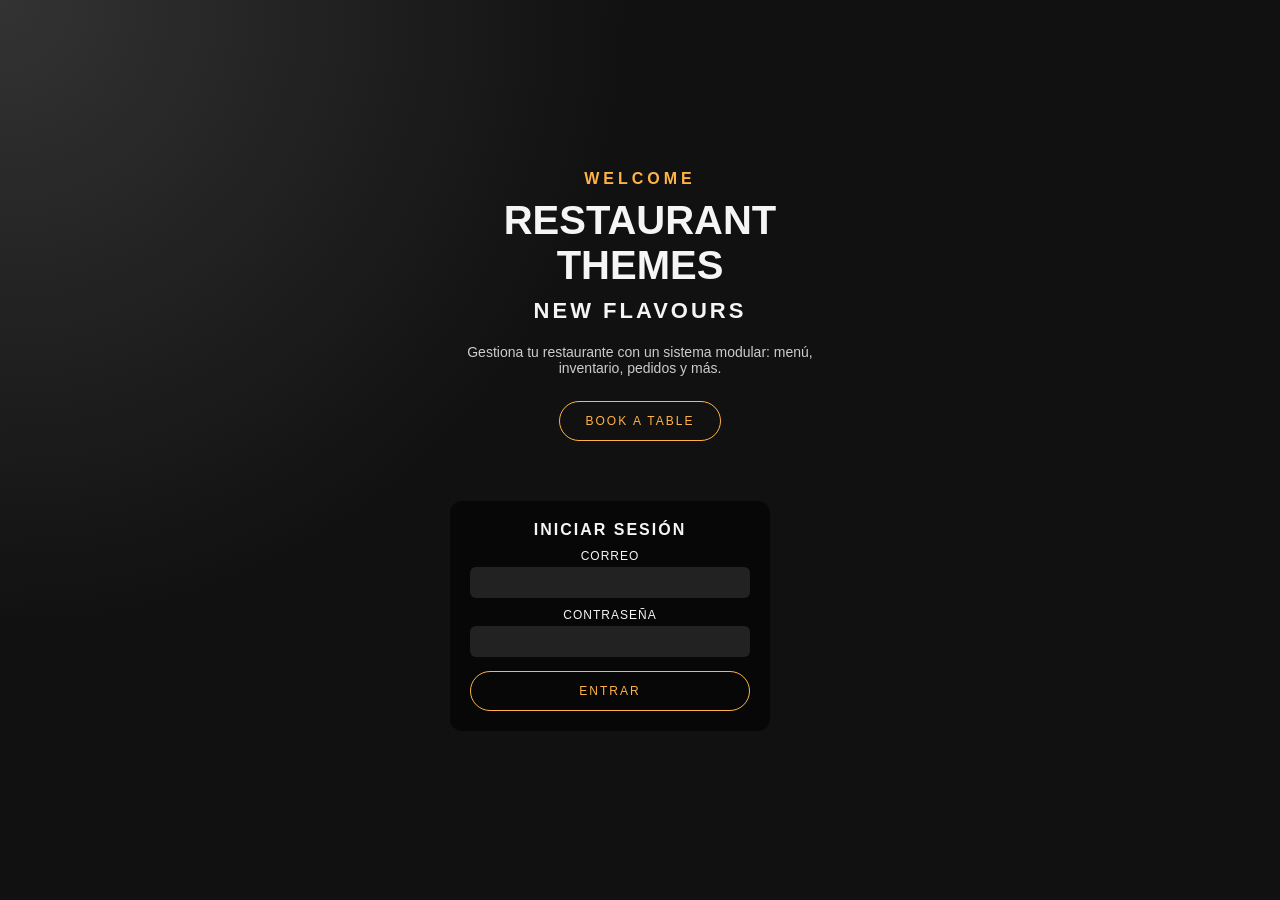
==== index.html @ 60185ad6 "feat: :art: wireframe cambio de diseño de la portada centrando el login y quitando texto el cual no " ====
<!DOCTYPE html>
<html lang="es">
<head>
    <meta charset="UTF-8">
    <title>GastroLab - Login</title>
    <link rel="stylesheet" href="css/style.css">
</head>

<body>

    <div class="main-bg">

        <!-- CONTENEDOR CENTRAL -->
        <section class="hero" style="justify-content: center; text-align: center;">

            <div class="hero-text" style="max-width: 380px;">

                <h3>Welcome</h3>
                <h1>Restaurant Themes</h1>
                <h2>New Flavours</h2>

                <p>Gestiona tu restaurante con un sistema modular: menú, inventario, pedidos y más.</p>

                <button class="btn-primary" style="margin-bottom: 30px;">Book a table</button>

                <!-- LOGIN CARD CENTRADO -->
                <div class="login-card">
                    <h4>Iniciar sesión</h4>

                    <form id="login-form">
                        <label for="email">Correo</label>
                        <input type="email" id="email" required>

                        <label for="password">Contraseña</label>
                        <input type="password" id="password" required>

                        <button type="submit" class="btn-primary">Entrar</button>
                    </form>
                </div>

            </div>

        </section>

    </div>

    <script src="js/login.js"></script>
</body>
</html>
---- css/style.css ----
* {
    margin: 0;
    padding: 0;
    box-sizing: border-box;
    font-family: "Poppins", sans-serif;
}

body {
    background: #111;
    color: #f5f5f5;
}

/* Fondo principal tipo landing */
.main-bg {
    min-height: 100vh;
    background: radial-gradient(circle at top left, #333 0, #111 40%);
    display: flex;
    flex-direction: column;
}

/* Navbar superior */
.navbar {
    display: flex;
    justify-content: flex-end;
    gap: 30px;
    padding: 20px 60px;
    font-size: 14px;
    letter-spacing: 2px;
}

.navbar a {
    color: #f5f5f5;
    text-decoration: none;
    text-transform: uppercase;
}

.navbar a:hover {
    color: #ffb347;
}

/* Contenido central */
.hero {
    flex: 1;
    display: flex;
    align-items: center;
    padding: 0 60px;
}

.hero-text {
    max-width: 480px;
}

.hero-text h3 {
    font-size: 16px;
    letter-spacing: 4px;
    text-transform: uppercase;
    color: #ffb347;
    margin-bottom: 10px;
}

.hero-text h1 {
    font-size: 40px;
    text-transform: uppercase;
    margin-bottom: 10px;
}

.hero-text h2 {
    font-size: 22px;
    letter-spacing: 3px;
    text-transform: uppercase;
    margin-bottom: 20px;
}

.hero-text p {
    font-size: 14px;
    color: #ccc;
    margin-bottom: 25px;
}

/* Botones principales */
.btn-primary {
    padding: 12px 26px;
    border-radius: 30px;
    border: 1px solid #ffb347;
    background: transparent;
    color: #ffb347;
    text-transform: uppercase;
    font-size: 12px;
    letter-spacing: 2px;
    cursor: pointer;
}

.btn-primary:hover {
    background: #ffb347;
    color: #111;
}

/* Login card sobre el hero */
.login-card {
    margin-top: 30px;
    background: rgba(0,0,0,0.6);
    padding: 20px;
    border-radius: 12px;
    max-width: 320px;
}

.login-card h4 {
    margin-bottom: 10px;
    font-size: 16px;
    text-transform: uppercase;
    letter-spacing: 2px;
}

.login-card label {
    font-size: 12px;
    text-transform: uppercase;
    letter-spacing: 1px;
    margin-top: 10px;
    display: block;
}

.login-card input {
    width: 100%;
    padding: 8px;
    margin-top: 4px;
    border-radius: 6px;
    border: none;
    background: #222;
    color: #f5f5f5;
}

.login-card button {
    margin-top: 14px;
    width: 100%;
}

/* Menú principal (vista menu.html) */
.menu-container {
    min-height: 100vh;
    background: #111;
    padding: 40px 60px;
}

.menu-header {
    display: flex;
    justify-content: space-between;
    align-items: center;
}

.menu-header h1 {
    font-size: 26px;
    text-transform: uppercase;
    letter-spacing: 4px;
}

.menu-grid {
    margin-top: 40px;
    display: grid;
    grid-template-columns: repeat(2, minmax(220px, 1fr));
    gap: 20px;
}

.menu-card {
    background: #1a1a1a;
    border-radius: 12px;
    padding: 20px;
    cursor: pointer;
    text-align: center;
    text-decoration: none;
    color: #f5f5f5;
    text-transform: uppercase;
    letter-spacing: 2px;
    border: 1px solid #333;
}

.menu-card:hover {
    border-color: #ffb347;
}
.menu-img {
    width: 100%;
    height: 140px;
    object-fit: cover;
    border-radius: 10px;
    margin-bottom: 10px;
}

.menu-card small {
    display: block;
    margin-top: 6px;
    font-size: 11px;
    color: #bbb;
}

.menu-actions {
    margin-top: 12px;
    display: flex;
    justify-content: space-between;
}

.btn-danger {
    padding: 10px 20px;
    border-radius: 30px;
    border: 1px solid #b33;
    background: transparent;
    color: #b33;
    text-transform: uppercase;
    font-size: 12px;
    letter-spacing: 2px;
    cursor: pointer;
}

.btn-danger:hover {
    background: #b33;
    color: #111;
}
.menu-card p {
    font-size: 13px;
    margin-bottom: 4px;
    color: #ccc;
}
.pedido-section h2,
.pedido-resumen h2 {
    margin-bottom: 20px;
    text-transform: uppercase;
    letter-spacing: 3px;
}

.pedido-grid {
    display: grid;
    grid-template-columns: repeat(3, minmax(220px, 1fr));
    gap: 20px;
}

.pedido-card {
    background: #1a1a1a;
    padding: 20px;
    border-radius: 12px;
    border: 1px solid #333;
}

.pedido-card h3 {
    margin-bottom: 6px;
}

.pedido-card p {
    font-size: 13px;
    color: #ccc;
    margin-bottom: 10px;
}

.pedido-card input {
    width: 100%;
    padding: 8px;
    margin-bottom: 12px;
    border-radius: 6px;
    border: none;
    background: #222;
    color: #fff;
}

.pedido-resumen {
    margin-top: 40px;
    background: #1a1a1a;
    padding: 20px;
    border-radius: 12px;
    border: 1px solid #333;
}

.pedido-lista {
    margin-bottom: 20px;
}

.pedido-item {
    display: flex;
    justify-content: space-between;
    padding: 6px 0;
    border-bottom: 1px solid #333;
}

.pedido-total {
    margin-bottom: 20px;
}

.pedido-confirmar {
    width: 100%;
}
.menu-header div {
    display: flex;
    gap: 10px;
}

.menu-img {
    width: 100%;
    height: 140px;
    object-fit: cover;
    border-radius: 10px;
    margin-bottom: 10px;
}

.menu-actions {
    margin-top: 12px;
    display: flex;
    justify-content: space-between;
}
.menu-header {
    display: flex;
    justify-content: space-between;
    align-items: center;
}
.historial-lista {
    display: flex;
    flex-direction: column;
    gap: 20px;
}

.historial-card {
    background: #1a1a1a;
    padding: 20px;
    border-radius: 12px;
    border: 1px solid #333;
    display: flex;
    justify-content: space-between;
    align-items: center;
}

.historial-info h3 {
    margin-bottom: 6px;
}

.historial-info p {
    font-size: 13px;
    color: #ccc;
}

.historial-info ul {
    margin-top: 6px;
    margin-left: 20px;
    color: #bbb;
    font-size: 13px;
}

.historial-total h3 {
    color: #ffb347;
    font-size: 18px;
}
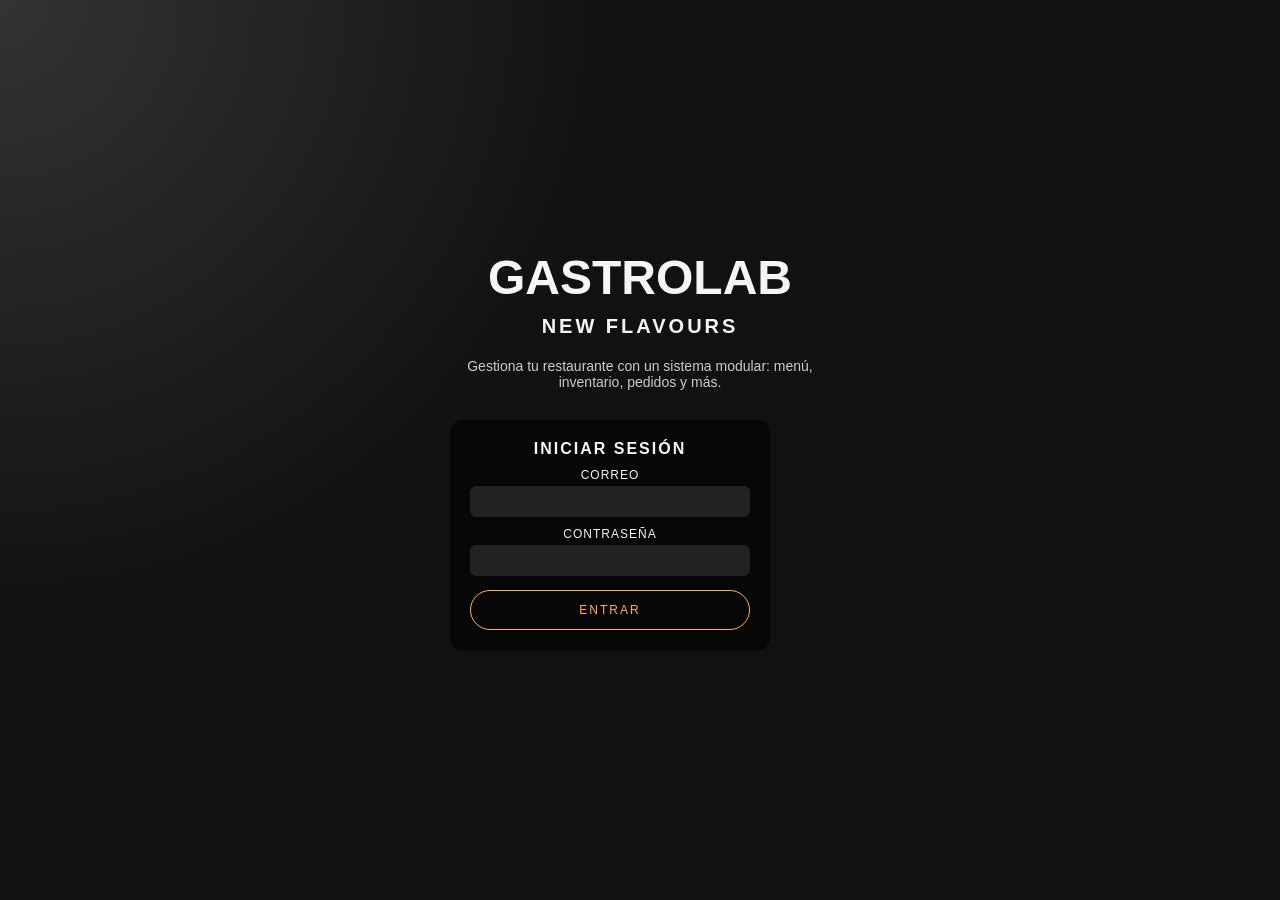
==== commit 661514b4: "feat: :art: cambio de algunas cosas en general del login" ====
--- a/index.html
+++ b/index.html
@@ -15,13 +15,16 @@
 
             <div class="hero-text" style="max-width: 380px;">
 
-                <h3>Welcome</h3>
-                <h1>Restaurant Themes</h1>
-                <h2>New Flavours</h2>
+                <!-- NOMBRE DEL RESTAURANTE -->
+                <h1 style="font-size: 48px; margin-bottom: 10px;">GastroLab</h1>
 
-                <p>Gestiona tu restaurante con un sistema modular: menú, inventario, pedidos y más.</p>
+                <h2 style="font-size: 20px; letter-spacing: 3px; text-transform: uppercase; margin-bottom: 20px;">
+                    New Flavours
+                </h2>
 
-                <button class="btn-primary" style="margin-bottom: 30px;">Book a table</button>
+                <p style="margin-bottom: 30px;">
+                    Gestiona tu restaurante con un sistema modular: menú, inventario, pedidos y más.
+                </p>
 
                 <!-- LOGIN CARD CENTRADO -->
                 <div class="login-card">
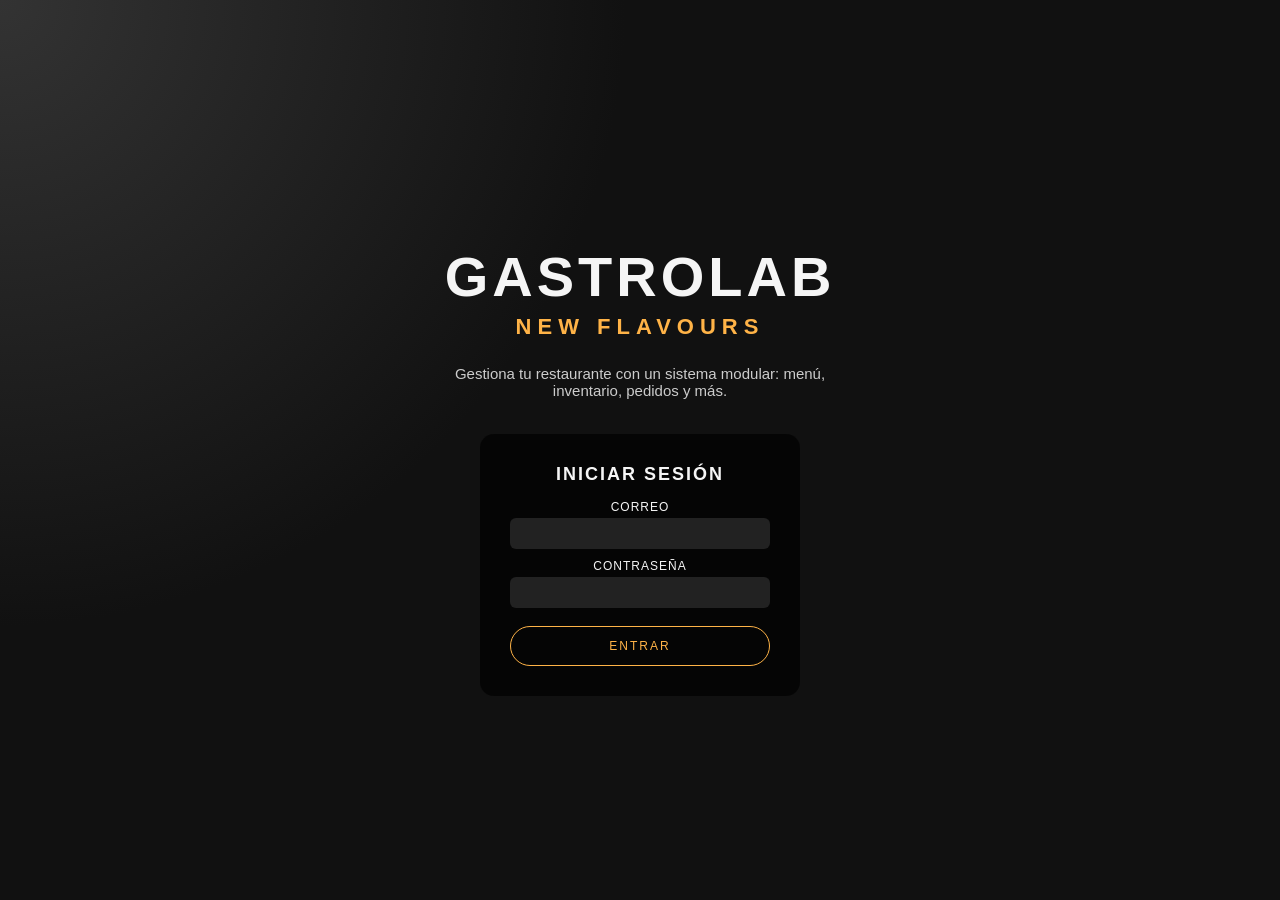
==== commit db761729: "feat: cambio de diseño" ====
--- a/index.html
+++ b/index.html
@@ -11,33 +11,71 @@
     <div class="main-bg">
 
         <!-- CONTENEDOR CENTRAL -->
-        <section class="hero" style="justify-content: center; text-align: center;">
+        <section class="hero" style="
+            justify-content: center; 
+            align-items: center; 
+            text-align: center;
+            padding-top: 40px;
+        ">
 
-            <div class="hero-text" style="max-width: 380px;">
+            <div class="hero-text" style="max-width: 420px;">
 
                 <!-- NOMBRE DEL RESTAURANTE -->
-                <h1 style="font-size: 48px; margin-bottom: 10px;">GastroLab</h1>
+                <h1 style="
+                    font-size: 56px; 
+                    margin-bottom: 5px; 
+                    letter-spacing: 4px;
+                    text-transform: uppercase;
+                ">
+                    GastroLab
+                </h1>
 
-                <h2 style="font-size: 20px; letter-spacing: 3px; text-transform: uppercase; margin-bottom: 20px;">
+                <h2 style="
+                    font-size: 22px; 
+                    letter-spacing: 6px; 
+                    text-transform: uppercase; 
+                    margin-bottom: 25px;
+                    color: #ffb347;
+                ">
                     New Flavours
                 </h2>
 
-                <p style="margin-bottom: 30px;">
+                <p style="
+                    margin-bottom: 35px; 
+                    font-size: 15px; 
+                    color: #ccc;
+                ">
                     Gestiona tu restaurante con un sistema modular: menú, inventario, pedidos y más.
                 </p>
 
                 <!-- LOGIN CARD CENTRADO -->
-                <div class="login-card">
-                    <h4>Iniciar sesión</h4>
+                <div class="login-card" style="
+                    margin: 0 auto;
+                    padding: 30px;
+                    width: 100%;
+                    border-radius: 14px;
+                    background: rgba(0,0,0,0.65);
+                    backdrop-filter: blur(4px);
+                ">
+                    <h4 style="
+                        font-size: 18px; 
+                        margin-bottom: 15px; 
+                        letter-spacing: 2px;
+                    ">
+                        Iniciar sesión
+                    </h4>
 
                     <form id="login-form">
+
                         <label for="email">Correo</label>
                         <input type="email" id="email" required>
 
                         <label for="password">Contraseña</label>
                         <input type="password" id="password" required>
 
-                        <button type="submit" class="btn-primary">Entrar</button>
+                        <button type="submit" class="btn-primary" style="margin-top: 18px;">
+                            Entrar
+                        </button>
                     </form>
                 </div>
 
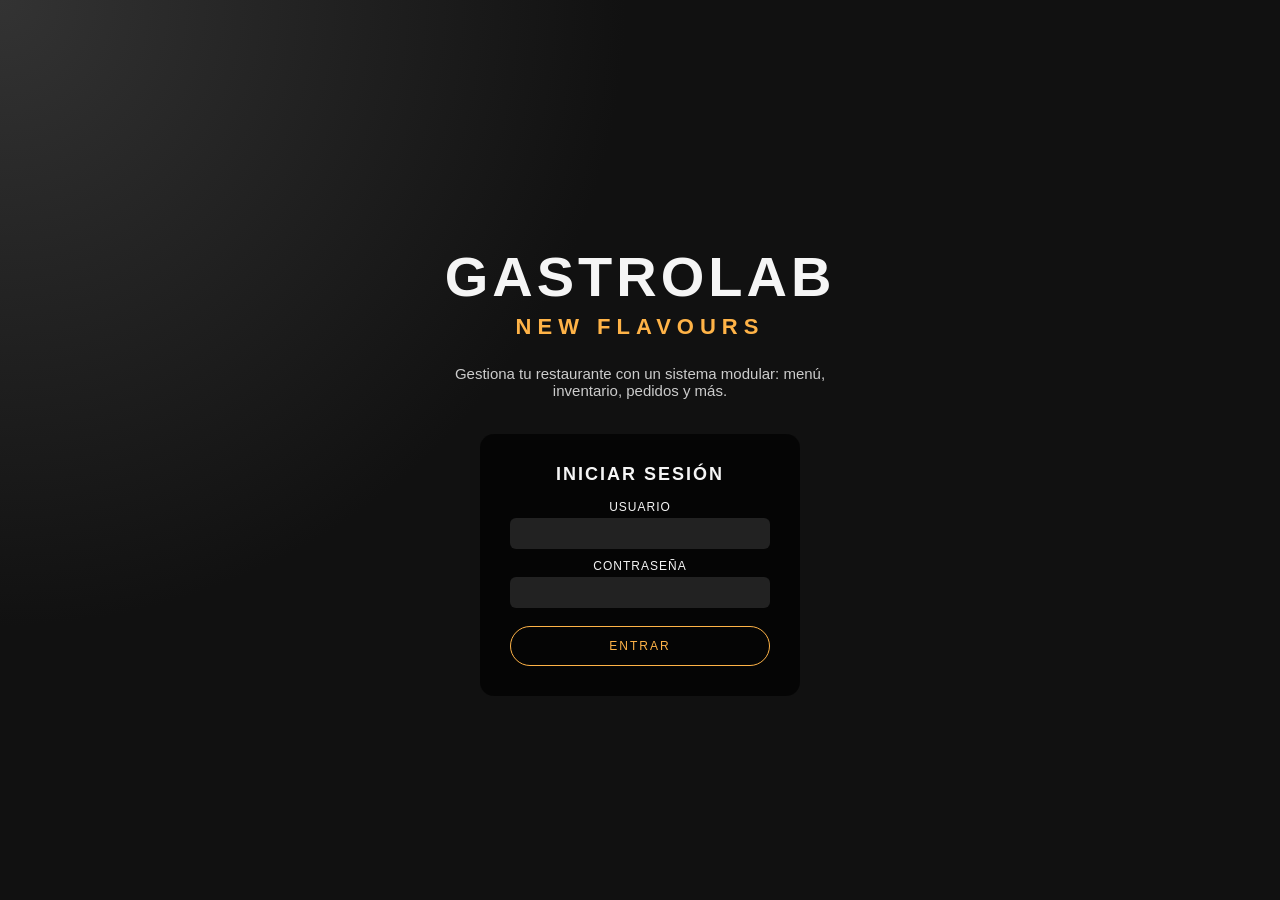
==== commit e6601eee: "feat: :bug: un error en el login" ====
--- a/index.html
+++ b/index.html
@@ -67,16 +67,17 @@
 
                     <form id="login-form">
 
-                        <label for="email">Correo</label>
-                        <input type="email" id="email" required>
+                <label for="email">Usuario</label>
+                <input type="text" id="email" required>
 
-                        <label for="password">Contraseña</label>
-                        <input type="password" id="password" required>
+                <label for="password">Contraseña</label>
+                <input type="password" id="password" required>
 
-                        <button type="submit" class="btn-primary" style="margin-top: 18px;">
-                            Entrar
-                        </button>
-                    </form>
+                 <button type="submit" class="btn-primary" style="margin-top: 18px;">
+                 Entrar
+                </button>
+            </form>
+
                 </div>
 
             </div>
@@ -85,6 +86,10 @@
 
     </div>
 
-    <script src="js/login.js"></script>
+    <!-- ORDEN CORRECTO DE SCRIPTS -->
+    <script type="module" src="js/firebase.js"></script>
+    <script type="module" src="js/auth.js"></script>
+    <script type="module" src="js/login.js"></script>
+
 </body>
 </html>
--- a/css/style.css
+++ b/css/style.css
@@ -343,3 +343,33 @@
     color: #ffb347;
     font-size: 18px;
 }
+.modal {
+    position: fixed;
+    top: 0;
+    left: 0;
+    width: 100%;
+    height: 100%;
+    background: rgba(0,0,0,0.7);
+    display: none;
+    justify-content: center;
+    align-items: center;
+}
+
+.modal-content {
+    background: #1a1a1a;
+    padding: 25px;
+    border-radius: 12px;
+    width: 380px;
+    border: 1px solid #333;
+}
+
+.modal-content input,
+.modal-content textarea {
+    width: 100%;
+    margin-bottom: 12px;
+    padding: 10px;
+    border-radius: 6px;
+    border: none;
+    background: #222;
+    color: white;
+}
